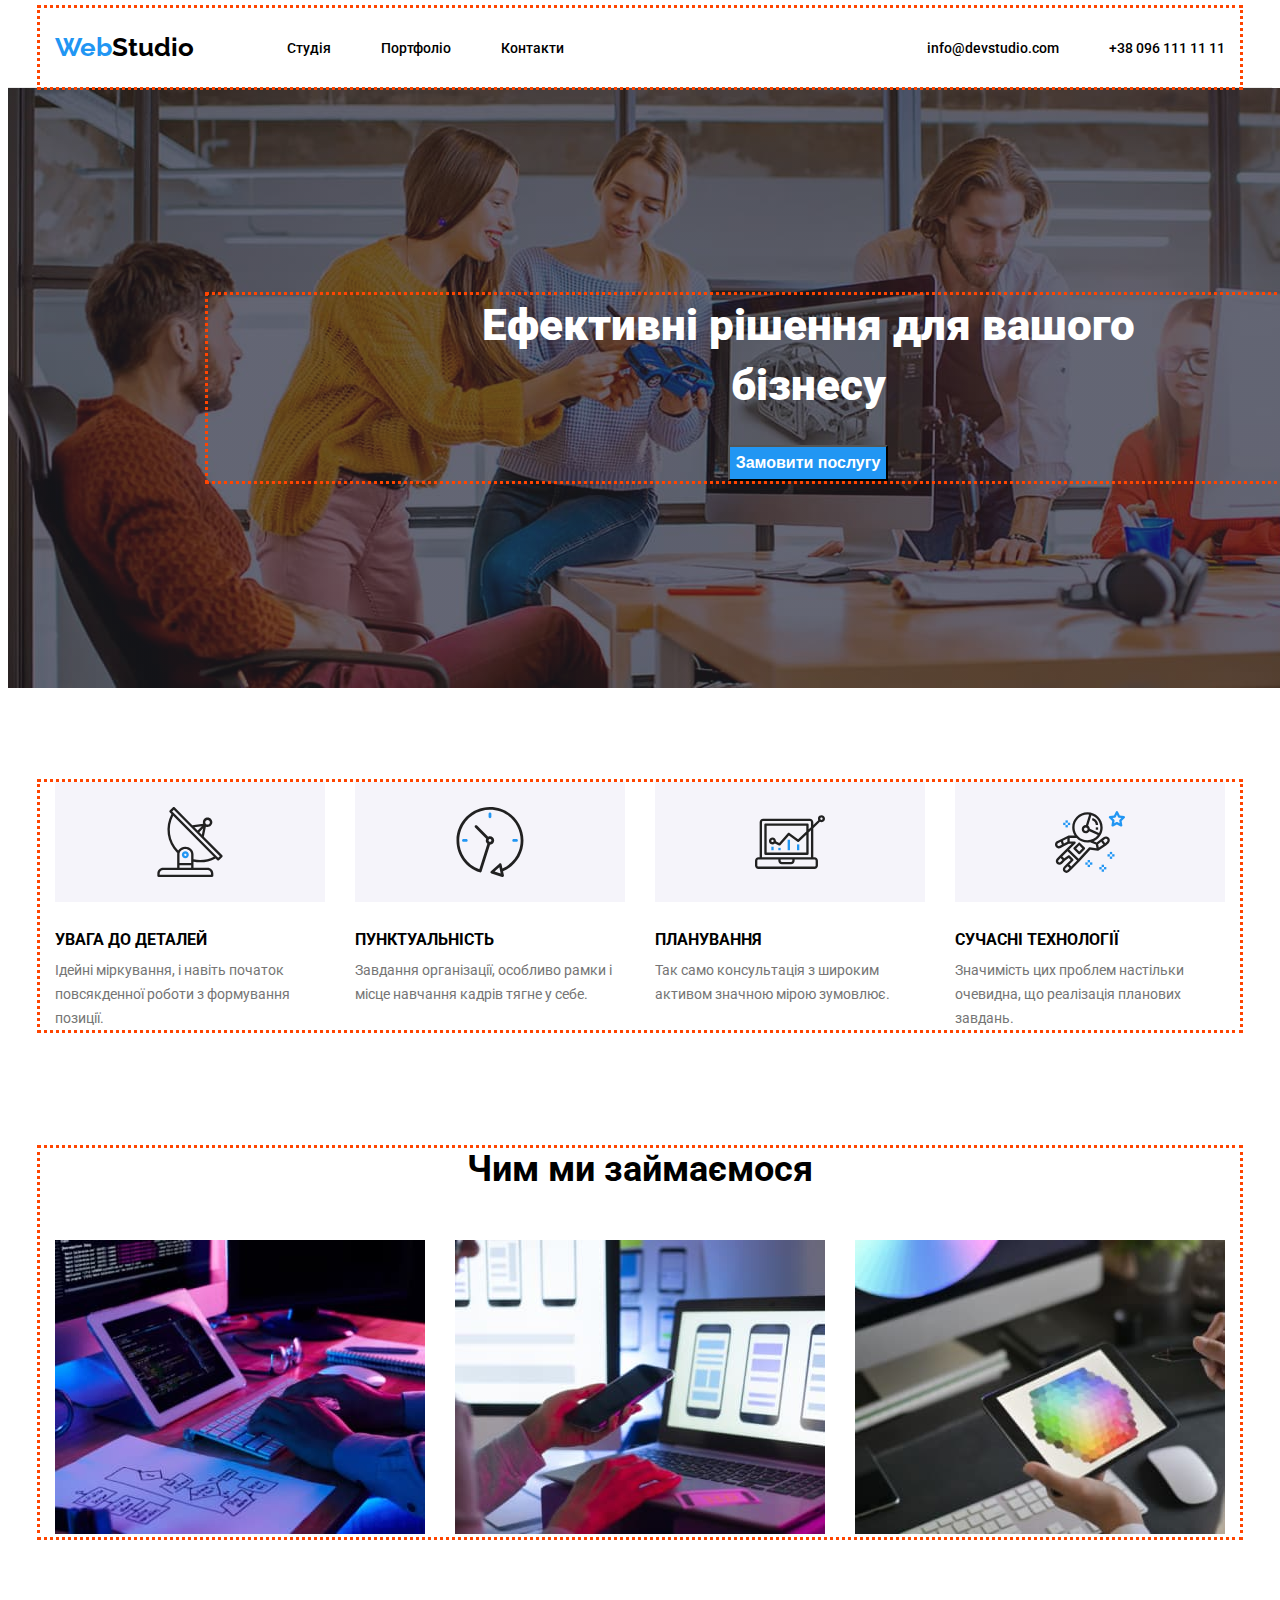
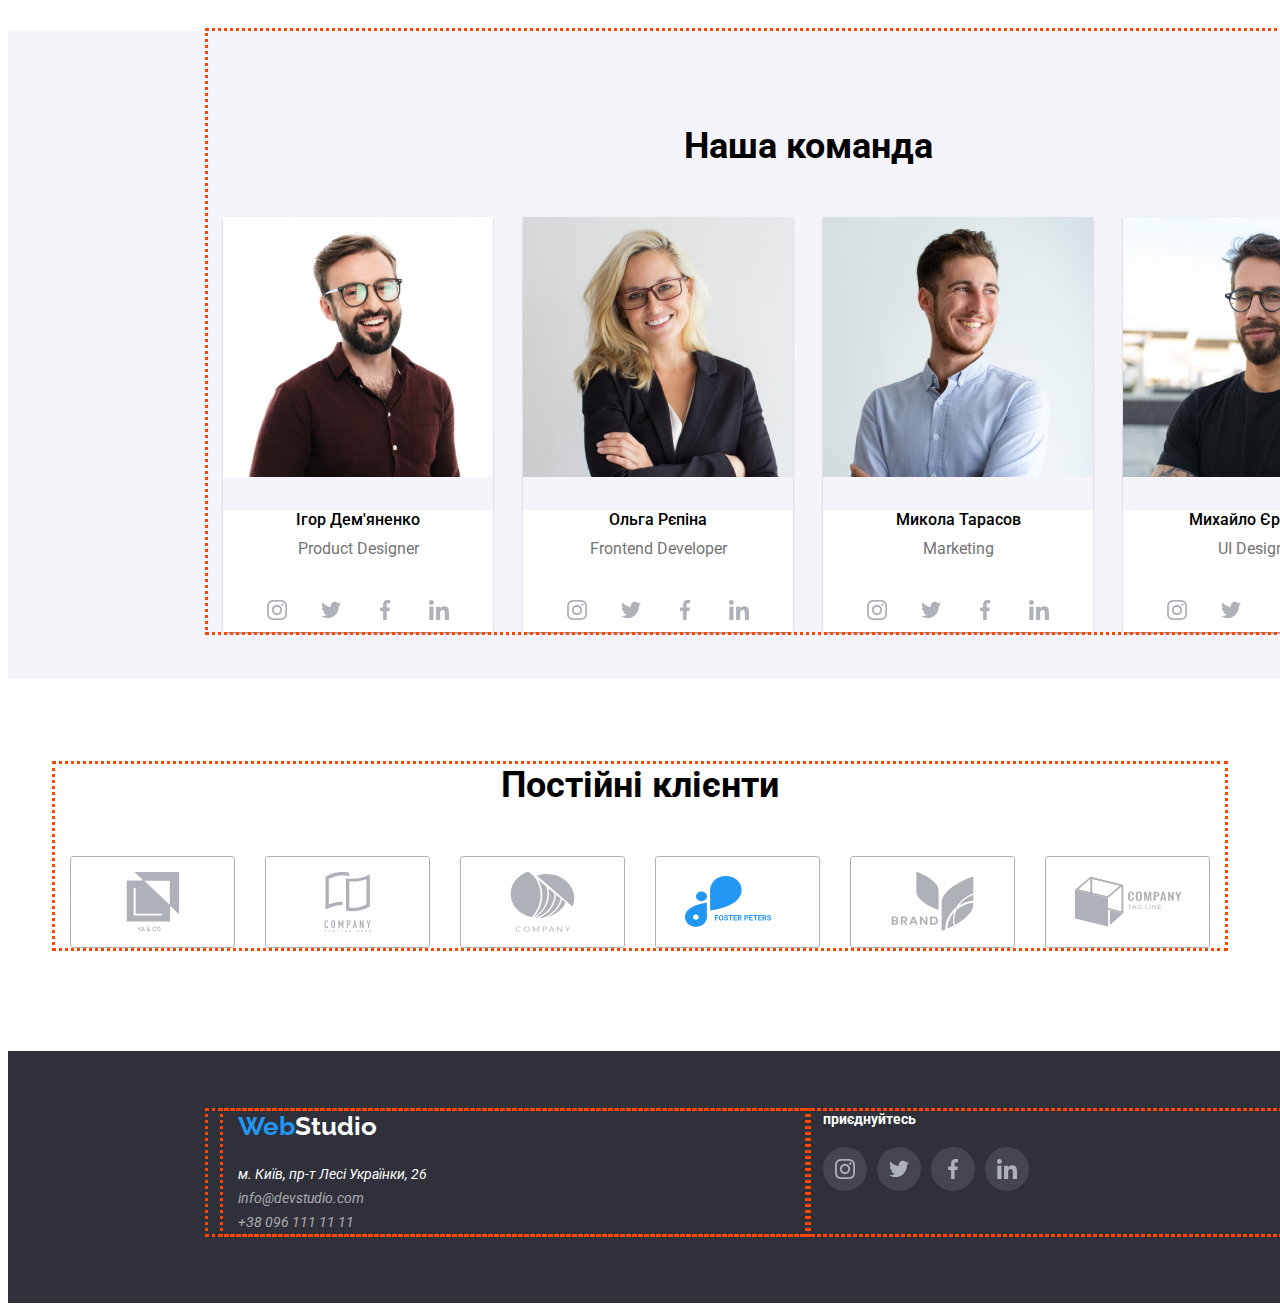
==== index.html @ acc1dbf9 "add style" ====
<!DOCTYPE html>
<html lang="en">
  <head>
    <meta charset="UTF-8" />
    <meta name="viewport" content="width=device-width, initial-scale=1.0" />
    <title>WebStudio</title>
    <link rel="preconnect" href="https://fonts.googleapis.com">
<link rel="preconnect" href="https://fonts.gstatic.com" crossorigin>
<link href="https://fonts.googleapis.com/css2?family=Raleway:ital,wght@0,700;1,700&family=Roboto:wght@400;500;700;900&display=swap" rel="stylesheet">
    <link rel="stylesheet" href="./css/normalize.css">
    <link rel="stylesheet" href="./css/style.css">
    <link rel="stylesheet" href="./css/before.css">
    <link rel="stylesheet" href="./css/flex.css">

  </head>
  <body>
    <header class="header">
      <div class="container parent-flex">
      <a href="./index.html" class="header-Studio"><span class="header-Web">Web</span>Studio</a>
      <nav class="header-nav">
        <ul class="header-nav-list">
          <li class="header-nav-item item"><a class="header-nav-link header-nav-studio" href="./index.html">Студія</a></li>
          <li class="header-nav-item item2"><a class="header-nav-link" href="./portfolio.html">Портфоліо</a></li>
          <li class="header-nav-item item3"><a class="header-nav-link" href="#">Контакти</a></li>
        </ul>
      </nav>
      <ul class="header-contact">
        <li class="header-contact-item contact-item"><a class="header-contact-link header-nav-studio" href="mailto:info@devstudio.com">info@devstudio.com</a></li>
        <li class="header-contact-item contact-item2"><a class="header-contact-link" href="tel:+380961111111">+38 096 111 11 11</a></li>
      </ul>
      </div>
    </header>
    <main>
      <section class="hero">
        <div class="container hero-container">
        <h1 class="hero-title">Ефективні рішення для вашого бізнесу</h1>
        <button class="button-hero-title">Замовити послугу</button>
        </div>
      </section>
      <section class="advantages">
        <div class="container advantages-container">
        <ul class="advantages-list">
          <li class="advantages-item before-item">
            <h3 class="advantages-item-title">УВАГА ДО ДЕТАЛЕЙ</h3>
            <p class="advantages-item-text">
              Ідейні міркування, і навіть початок повсякденної роботи з
              формування позиції.
            </p>
          </li>
          <li class="advantages-item before-item2">
            <h3 class="advantages-item-title">ПУНКТУАЛЬНІСТЬ</h3>
            <p class="advantages-item-text">
              Завдання організації, особливо рамки і місце навчання кадрів тягне
              у себе.
            </p>
          </li>
          <li class="advantages-item before-item3">
            <h3 class="advantages-item-title">ПЛАНУВАННЯ</h3>
            <p class="advantages-item-text">
              Так само консультація з широким активом значною мірою зумовлює.
            </p>
          </li>
          <li class="advantages-item before-item4">
            <h3 class="advantages-item-title">СУЧАСНІ ТЕХНОЛОГІЇ</h3>
            <p class="advantages-item-text">
              Значимість цих проблем настільки очевидна, що реалізація планових
              завдань.
            </p>
          </li>
        </ul>
        </div>
      </section>
      <section class="developments">
        <div class="container developments-container">
        <h2 class="developments-title">Чим ми займаємося</h2>
        <ul class="developments-list">
          <li class="developments-list-item">
            <img src="./img/pc1.jpg" alt="Дизайн" width="370" height="294" />
          </li>
          <li class="developments-list-item">
            <img src="./img/pc2.jpg" alt="Розробка" width="370" height="294" />
          </li>
          <li class="developments-list-item">
            <img src="./img/pc3.jpg" alt="Проект" width="370" height="294" />
          </li>
        </ul>
        </div>
      </section>
      <!-- наша команда -->
      <section class="ourteam">
        <div class="container ourteam-container">
        <h2 class="ourteam-title">Наша команда</h2>
        <ul class="ourteam-list">
          <li class="ourteam-list-item">
            <figure class="ourteam-figure">
              <img
                src="./img/team1.jpg"
                alt="Ігор Дем'яненко:Product Designer"
                width="270"
                height="368"
              />
              <figcaption class="signature">
                <h3 class="signature-title">Ігор Дем'яненко</h3>
                <p class="signature-text">Product Designer</p>
                <ul class="team-social-list">
            <li class="team-social-item"><a href="" class="team-social-link">
              <svg class="social-icon">
              <use href="./img/sprite.svg#icon-instagram"/>
            </svg>
              </a>
            </li>
            <li class="team-social-item"><a href="" class="team-social-link">
              <svg class="social-icon">
              <use href="./img/sprite.svg#icon-twitter"/>
            </svg>
              </a>
            <li class="team-social-item"><a href="" class="team-social-link">
              <svg class="social-icon">
              <use href="./img/sprite.svg#icon-facebook"/>
            </svg>
              </a>
              <li class="team-social-item"><a href="" class="team-social-link">
              <svg class="social-icon">
              <use href="./img/sprite.svg#icon-linkedin"/>
            </svg>
              </a>
          </ul>
              </figcaption>
            </figure>
          </li>
          <li class="ourteam-list-item">
            <figure class="ourteam-figure">
              <img
                src="./img/team2.jpg"
                alt="Ольга Рєпіна:Frontend Developer"
                width="270"
                height="368"
              />
              <figcaption class="signature">
                <h3 class="signature-title">Ольга Рєпіна</h3>
                <p class="signature-text">Frontend Developer</p>
                <ul class="team-social-list">
            <li class="team-social-item"><a href="" class="team-social-link">
              <svg class="social-icon">
              <use href="./img/sprite.svg#icon-instagram"/>
            </svg>
              </a>
            </li>
            <li class="team-social-item"><a href="" class="team-social-link">
              <svg class="social-icon">
              <use href="./img/sprite.svg#icon-twitter"/>
            </svg>
              </a>
            <li class="team-social-item"><a href=""  class="team-social-link">
              <svg class="social-icon">
              <use href="./img/sprite.svg#icon-facebook"/>
            </svg>
              </a>
              <li class="team-social-item"><a href=""  class="team-social-link">
              <svg class="social-icon">
              <use href="./img/sprite.svg#icon-linkedin"/>
            </svg>
              </a>
          </ul>
              </figcaption>
            </figure>
          </li>
          <li class="ourteam-list-item">
            <figure class="ourteam-figure">
              <img
                src="./img/team3.jpg"
                alt="Микола Тарасов:Marketing"
                width="270"
                height="368"
              />
              <figcaption class="signature">
                <h3 class="signature-title">Микола Тарасов</h3>
                <p class="signature-text">Marketing</p>
                <ul class="team-social-list">
            <li class="team-social-item"><a href="" class="team-social-link">
              <svg class="social-icon">
              <use href="./img/sprite.svg#icon-instagram"/>
            </svg>
              </a>
            </li>
            <li class="team-social-item"><a href=""  class="team-social-link">
              <svg class="social-icon">
              <use href="./img/sprite.svg#icon-twitter"/>
            </svg>
              </a>
            <li class="team-social-item"><a href=""  class="team-social-link">
              <svg class="social-icon">
              <use href="./img/sprite.svg#icon-facebook"/>
            </svg>
              </a>
              <li class="team-social-item"><a href=""  class="team-social-link">
              <svg class="social-icon">
              <use href="./img/sprite.svg#icon-linkedin"/>
            </svg>
              </a>
          </ul>
              </figcaption>
            </figure>
          </li>
          <li class="ourteam-list-item">
            <figure class="ourteam-figure">
              <img
                src="./img/team4.png"
                alt="Михайло Єрмаков:UI Designer"
                width="270"
                height="368"
              />
              <figcaption class="signature">
                <h3 class="signature-title">Михайло Єрмаков</h3>
                <p class="signature-text">UI Designer</p>
                <ul class="team-social-list">
            <li class="team-social-item"><a href="" class="team-social-link">
              <svg class="social-icon">
              <use href="./img/sprite.svg#icon-instagram"/>
            </svg>
              </a>
            </li>
            <li class="team-social-item"><a href=""  class="team-social-link">
              <svg class="social-icon">
              <use href="./img/sprite.svg#icon-twitter"/>
            </svg>
              </a>
            <li class="team-social-item"><a href=""  class="team-social-link">
              <svg class="social-icon">
              <use href="./img/sprite.svg#icon-facebook"/>
            </svg>
              </a>
              <li class="team-social-item"><a href=""  class="team-social-link">
              <svg class="social-icon">
              <use href="./img/sprite.svg#icon-linkedin"/>
            </svg>
              </a>
          </ul>
              </figcaption>
            </figure>
          </li>
        </ul>
        </div>
      </section>
      <section class="regular-customers">
        <div class="container regular-customers-container">
          <h2 class="regular-customers-title">Постійні клієнти</h2>
          <ul class="regular-customers-list">
            <li class="regular-customers-item">
              <a href="" class="regular-customers-link">
                <svg class="regular-customers-icon">
                  <use href="./img/sprite.svg#icon-ya"/>
                </svg>
              </a>
            </li>
            <li class="regular-customers-item">
              <a href="" class="regular-customers-link">
                <svg class="regular-customers-icon">
                  <use href="./img/sprite.svg#icon-compani"/>
                </svg>
              </a>
            </li>
            <li class="regular-customers-item">
              <a href="" class="regular-customers-link">
                <svg class="regular-customers-icon">
                  <use href="./img/sprite.svg#icon-group"/>
                </svg>
              </a>
            </li>
            <li class="regular-customers-item">
              <a href="" class="regular-customers-link">
                <svg class="regular-customers-icon">
                  <use href="./img/sprite.svg#icon-fosterPeters"/>
                </svg>
              </a>
            </li>
            <li class="regular-customers-item">
              <a href="" class="regular-customers-link">
                <svg class="regular-customers-icon">
                <use href="./img/sprite.svg#icon-brand"/>
              </svg>
              </a>
            </li>
            <li class="regular-customers-item">
              <a href="" class="regular-customers-link">
                  <svg class="regular-customers-icon">
                <use href="./img/sprite.svg#icon-tagLine"/>
              </svg>
              </a>
            </li>
          </ul>
        </div>
      </section>
    </main>
    <footer class="footer">
      <div class="container footer-flex">
        <div class="container footer-container">
      <a href="./index.html" class="footer-Studio"><span class="footer-Web">Web</span>Studio</a>
      <address>
        <ul  class="footer-contact">
          <li class="footer-contact-item footer-contact1"><p class="footer-contact-text">м. Київ, пр-т Лесі Українки, 26</p></li>
          <li class="footer-contact-item footer-contact2"><a class="footer-contact-link" href="mailto:info@devstudio.com">info@devstudio.com</a></li>
          <li class="footer-contact-item footer-contact2"><a class="footer-contact-link" href="tel:+380961111111">+38 096 111 11 11</a></li>
        </ul>
      </address>
      </div>
      <!-- join in -->
      <div class="container join-container">
      <h2 class="join-title">приєднуйтесь</h2>
      <ul class="join-list">
        <li class="join-item">
          <a href="" class="join-link">
            <svg class="join-icon">
              <use href="./img/sprite.svg#icon-instagram"/>
            </svg>
          </a>
        </li>
        <li class="join-item">
          <a href="" class="join-link">
            <svg class="join-icon">
              <use href="./img/sprite.svg#icon-twitter"/>
            </svg>
          </a>
        </li>
        <li class="join-item">
          <a href="" class="join-link">
            <svg class="join-icon">
              <use href="./img/sprite.svg#icon-facebook"/>
            </svg>
          </a>
        </li>
        <li class="join-item">
          <a href="" class="join-link">
            <svg class="join-icon">
              <use href="./img/sprite.svg#icon-linkedin"/>
            </svg>
          </a>
        </li>
      </ul>
      </div>
      </div>
    </footer>
  </body>
</html>
---- css/style.css ----
:root {
    --blue-color:rgb(33, 150, 243);
    --blak-color:rgb(0, 0, 0);
    --grey-color:rgb(117, 117, 117);
    --white-color:rgb(255, 255, 255);
    --address-color:rgba(255, 255, 255, 0.6);
    --next-blak-color:rgb(33, 33, 33);
    --grey-regular-customers-color:rgb(175, 177, 184);
    --join-bgc: rgba(255, 255, 255, 0.1);
}
.container {
    width: 1200px;
    padding-left: 15px;
    padding-right: 15px;
    margin-left: auto;
    margin-right: auto;
    outline: 3px dotted orangered;
}
body {
    font-family: "Roboto", sans-serif;
    font-size: 14px;
    color: var(--blak-color);
    line-height: (24 / 16);
}
.header-Studio {
    color: var(--blak-color);
    font-family: Raleway;
    font-weight: 700;
    font-size: 26px;
    line-height: 31px;
}
.item {
    color: var(--blue-color);
}
.header-nav-item {
    font-weight: 500;
    line-height: (16 / 14);
}
.contact-item {
    font-weight: 500;
    line-height: 16px;
    color: var(--blue-color);
}
.contact-item2 {
    font-weight: 500;
    line-height: 16px;
    color: var(--grey-color);
}
/* hero */
.hero-title {
    color: var(--white-color);
    font-size: 44px;
    font-weight: 900;
    line-height: 60px;
    width: 696px;
    margin: 0 auto;
}
.hero {
    background: rgb(47, 48, 58);
    width: 1600px;
    height: 600px;
    margin: 0 auto;
}
.button-hero-title {
    color: var(--white-color);
    font-size: 16px;
    font-weight: 700;
    line-height: 30px;
    background-color: rgb(33, 150, 243);
}
.advantages-item-title{
    font-weight: 700;
    line-height: 16px;
}
.advantages-item-text {
    color: var(--grey-color);
    font-weight: 400;
    line-height: 24px;
}
.developments-title {
    font-size: 36px;
    font-weight: 700;
    line-height: 42px;
}
.ourteam-title {
    font-size: 36px;
    font-weight: 700;
    line-height: 42px;
}
.ourteam {
    background-color: rgb(245, 244, 250);
    width: 1600px;
    height: 648px;
    margin: 0 auto;
}
.signature-title {
    font-size: 16px;
    font-weight: 500;
    line-height: 19px;
}
.signature-text {
    color: var(--grey-color);
    font-size: 16px;
    font-weight: 400;
    line-height: 19px;
}
.footer-contact1 {
    font-weight: 400;
    line-height: 24px;
    color: var(--white-color);
}
.footer-contact {
    padding-top: 20px;
}
.footer-contact2 {
    color: var(--address-color);
    font-weight: 400;
    line-height: 24px;
}
.footer {
    background-color:  rgb(47, 48, 58);
    width: 1600px;
    height: 252px;
    margin: 0 auto;
}
.footer-Web {
    color: var(--blue-color);
    font-family: Raleway;
    font-weight: 700;
    font-size: 26px;
    line-height: 31px;
}
.header-Web {
    color: var(--blue-color);
    font-family: Raleway;
    font-weight: 700;
    font-size: 26px;
    line-height: 31px;
}
.content-item1 {
    font-weight: 500;
    line-height: 16px;
}
.content-item2 {
    color: var(--blue-color);
    font-weight: 500;
    line-height: 16px;
}
.content-item3 {
    color: var(--next-blak-color);
    font-weight: 500;
    line-height: 16px;
}
.content-item4 {
    color: var(--blue-color);
    font-weight: 500;
    line-height: 16px;
}
.content-item5 {
    color: var(--grey-color);
    font-weight: 500;
    line-height: 16px;
}
.portfolio-filter-button {
    background: rgb(33, 150, 243);
    color: var(--white-color);
    font-weight: 500;
    line-height: 26px;
}
.filter-button {
    color: var(--next-blak-color);
    background: rgb(245, 244, 250);
    font-weight: 500;
    line-height: 26px;
}
.portfolio-title {
    font-weight: 900;
    font-size: 40px;
    line-height: 31px;
}
.portfolio-list-title {
    color: var(--next-blak-color);
    font-size: 18px;
    font-weight: 700;
    line-height: 36px;
}
.portfolio-list-text {
    color: var(--grey-color);
    font-size: 16px;
    font-weight: 400;
    line-height: 30px;    
}
.footer-Studio {
    color: var(--white-color);
    font-family: Raleway;
    font-weight: 700;
    font-size: 26px;
    line-height: 31px;
}
.hero {
    margin-bottom: 94px;
}
.advantages {
    margin-bottom: 118px;
}
.developments {
    margin-bottom: 94px;
}
.container {
    width: 1200px;
    padding-left: 15px;
    padding-right: 15px;
    margin-left: auto;
    margin-right: auto;
    outline: 3px dotted orangered; 
} 
.hero {
    display: flex;
    align-items: center;
    text-align: center; 
    height: 600px;
}
.header-nav-link:is(:hover, :focus) {
    cursor: pointer;
    color: var(--blue-color);
}
.header-contact-link:is(:hover, :focus) {
    cursor: pointer;
    color: var(--blue-color);
}
.filter-button:is(:hover, :focus) {
    cursor: pointer;
    background-color: var(--blue-color);
    color: var(--white-color);
    box-shadow: 0px 2px 2px 0px rgba(0, 0, 0, 0.12)
    ,0px 1px 2px 0px rgba(0, 0, 0, 0.08)
    ,0px 3px 1px 0px rgba(0, 0, 0, 0.1);
    border-radius: 4px;
}
.hero-title {
    margin-bottom: 30px;
}
.advantages-item-title {
    margin-bottom: 10px;
}
.header-Studio {
    margin-right: 93px;
}
.developments-title {
    margin-bottom: 50px;
}
.ourteam-title {
    margin-bottom: 50px;
}
.portfolio-title {
    margin-top: 30px;
    margin-bottom: 30px;
}
.portfolio {
    padding-top: 94px;
}
.header {
    border-bottom: 1px solid rgb(236, 236, 236);
    height: 80px;
}
.portfolio-list-item:is(:hover, :focus) {
    box-shadow: 1px 4px 6px 0px rgba(0, 0, 0, 0.16),
    0px 4px 4px 0px rgba(0, 0, 0, 0.06),
    0px 1px 1px 0px rgba(0, 0, 0, 0.12);
}
.portfolio-list-item {
    border: 1px solid rgb(238, 238, 238);
}
.filter-button {
    border:none;
    background-color: rgb(245, 244, 250);
    padding: 6px 25px;
    border-radius: 4px;
}
.header-nav-link {
    color: var(--blak-color);
}
.header-contact-link {
    color: var(--blak-color);
}
.footer {
    padding-top: 60px;
}
.footer-Studio {
    padding-bottom: 20px;
}
.ourteam-title {
    padding-top: 94px;
}
.footer-contact-link {
    color: var(--address-color);
}
.flex-grid {
    display: flex;
    justify-content: center;
    flex-wrap: wrap;
    gap: 30px;
}
.portfolio-list-item {
    flex-basis: calc((100% - 2 * 30px) / 3);
    height: 404px;
}
.portfolio {
    margin-bottom: 94px;
}
.advantages-item-title {
    padding-top: 30px;
}
.signature {
    background-color: var(--white-color);
}
.ourteam-list-item {
    border-radius: 0px 0px 4px 4px;
    box-shadow: 0px 2px 1px 0px rgba(0, 0, 0, 0.2),
    0px 1px 1px 0px rgba(0, 0, 0, 0.14),
    0px 1px 3px 0px rgba(0, 0, 0, 0.12);
}
.signature-title {
    margin-top: 30px;
    margin-bottom: 10px;
    display: inline-block;
}
.signature-text {
    padding-bottom: 30px;
}
.before-item {
    border-radius: 4px;
}
.hero {
    background-image: linear-gradient(
        to right,
        rgba(47, 48, 58, 0.4),
        rgba(47, 48, 58, 0.4)
    ),
    url(../img/workдз17.jpg);
}
.portfolio-list-title {
    padding-left: 24px;
}
.portfolio-list-text {
    padding-left: 24px;
}
.social-icon {
    fill: var(--grey-color);
    width: 20px;
    height: 20px;
}
.team-social-list {
    display: flex;
    justify-content: center;
    align-items: center;
    gap: 10px;
}
.team-social-item {
    border-radius: 50px;
    width: 44px;
    height: 44px;
}
/* .social-icon:is(:hover, :focus) {
    fill: var(--white-color);
} */
.team-social-link {
    display: flex;
    align-items: center;
    justify-content: center;
    width: 100%;
    height: 100%;
}
.team-social-link:is(:hover, :focus) {
    background-color: var(--blue-color);
    border-radius: 50px;
}
/* regular-customers */
.regular-customers-container {
    width: 1170px;
    height: 184px;
    margin: 0 auto;
    margin-bottom: 103px;
}
.regular-customers-list {
    display: flex;
    justify-content: center;
    align-items: center;
    gap: 30px;
}
.regular-customers-item {
    width: 170px;
    height: 92px;
    border: 1px solid var(--grey-regular-customers-color);
    border-radius: 3px;
}
.regular-customers-icon {
    width: 106px;
    height: 60px;
    fill: var(--grey-color);
}
.regular-customers-title {
    font-family: Roboto;
    font-weight: 700;
    font-size: 36px;
    display: flex;
    justify-content: center;
    margin-top: 85px;
    padding-bottom: 50px;
}
.regular-customers-link {
    display: flex;
    align-items: center;
    justify-content: center;
    width: 100%;
    height: 100%;
}
.regular-customers-item:is(:hover, :focus) {
    border: 1px solid var(--blue-color);
}
.regular-customers-icon:is(:hover, :focus) {
    fill: var(--blue-color);
}
/* join in */
.join-title {
    color: var(--white-color);
    font-family: Roboto;
    font-size: 14px;
    font-weight: 700;
    line-height: 16px;
    padding-bottom: 20px;
    
}
.join-icon {
    fill: var(--white-color);
    width: 20px;
    height: 20px;
}
.join-list {
    display: flex;
    /* justify-content: center; */
    align-items: center;
    gap: 10px;
}
.join-item {
    background-color: var(--join-bgc);
    border-radius: 50px;
    width: 44px;
    height: 44px;
}
.join-link {
        display: flex;
    align-items: center;
    justify-content: center;
    width: 100%;
    height: 100%;
}
.join-link:is(:hover, :focus) {
    background-color: var(--blue-color);
    border-radius: 50px;
}
.footer-flex {
    display: flex;
}
/* heder-svg */
.contact-item::before {
    content: " ";
    /* display: block; */

    width: 16px;
    height: 12px;

    fill: var(--grey-color);
    background-image: url(../img/sprite.svg#icon-mailHeader);
    background-repeat: no-repeat;
    background-position: center;
}
.contact-item2::before {
    content: " ";
    /* display: block; */

    width: 10px;
    height: 16px;

    fill: var(--grey-color);
    background-image: url(../img/sprite.svg#icon-phoneHeader);
    background-repeat: no-repeat;
    background-position: center;
}
---- css/before.css ----
:root {
    --bg-advantages-color:#F5F4FA;
}
.before-item::before {
    content: " ";
    display: block;

    width: 270px;
    height: 120px;

    background-color: var(--bg-advantages-color);
    background-image: url(../img/iconantenna\ 1.svg);
    background-repeat: no-repeat;
    background-position: center;
}
.before-item2::before {
    content: " ";
    display: block;

    width: 270px;
    height: 120px;

    background-color: var(--bg-advantages-color);
    background-image: url(../img/clock\ 1.svg);
    background-repeat: no-repeat;
    background-position: center;
}
.before-item3::before {
    content: " ";
    display: block;

    width: 270px;
    height: 120px;

    background-color: var(--bg-advantages-color);
    background-image: url(../img/diagram\ 1.svg);
    background-repeat: no-repeat;
    background-position: center;
}
.before-item4::before {
    content: " ";
    display: block;

    width: 270px;
    height: 120px;

    background-color: var(--bg-advantages-color);
    background-image: url(../img/astronaut\ 1.svg);
    background-repeat: no-repeat;
    background-position: center;
}
---- css/flex.css ----
/* header */
.conteiner {
    width: 1200px;
    margin: 0 auto;
    padding: 0 15px;
    height: 100%;
}
.header {
    display: flex;
}
.header-nav-list {
    display: flex;
    justify-content: center;
}
.parent-flex {
    display: flex;
    align-items: center;
}

.header-nav > .header-list {
    display: flex;
}
.header-contact {
    display: flex;
    margin-left: auto;
} 
.header-nav-item:not(:last-child) {
    margin-right: 50px;
}

.header-contact-item:not(:last-child) {
    margin-right: 50px;
}
/* main */
.advantages-list {
    display: flex;
    justify-content: center;
}
.advantages-item:not(:last-child) {
    margin-right: 30px;
}
.developments-title {
    display: flex;
    justify-content: center;
}
.developments-list {
    display: flex;
    justify-content: center;
}
.developments-list-item:not(:last-child) {
    margin-right: 30px;
}
.ourteam-title {
    display: flex;
    justify-content: center;
}
.ourteam-list {
    display: flex;
    justify-content: center;
}
.ourteam-list-item:not(:last-child) {
    margin-right: 30px;
}
/* main portfolio */
.portfolio-filter {
    display: flex;
    justify-content: center;
}
.portfolio-item:not(:last-child) {
    margin-right: 8px;
}
.portfolio-title {
    display: flex;
    justify-content: center;
}
.portfolio-list {
    display: flex;
    flex-wrap: wrap;
}
.portfolio-list-item {
    width: 370px;
    height: 404px;
}
.portfolio-list-item:not(:nth-child(3n)) {
    margin-right: 30px;
}
.portfolio-list-item:not(:nth-last-child(-n + 3)) {
    margin-bottom: 30px;
}
.signature-title {
    display: flex;
    justify-content: center;
}
.signature-text {
    display: flex;
    justify-content: center;
}
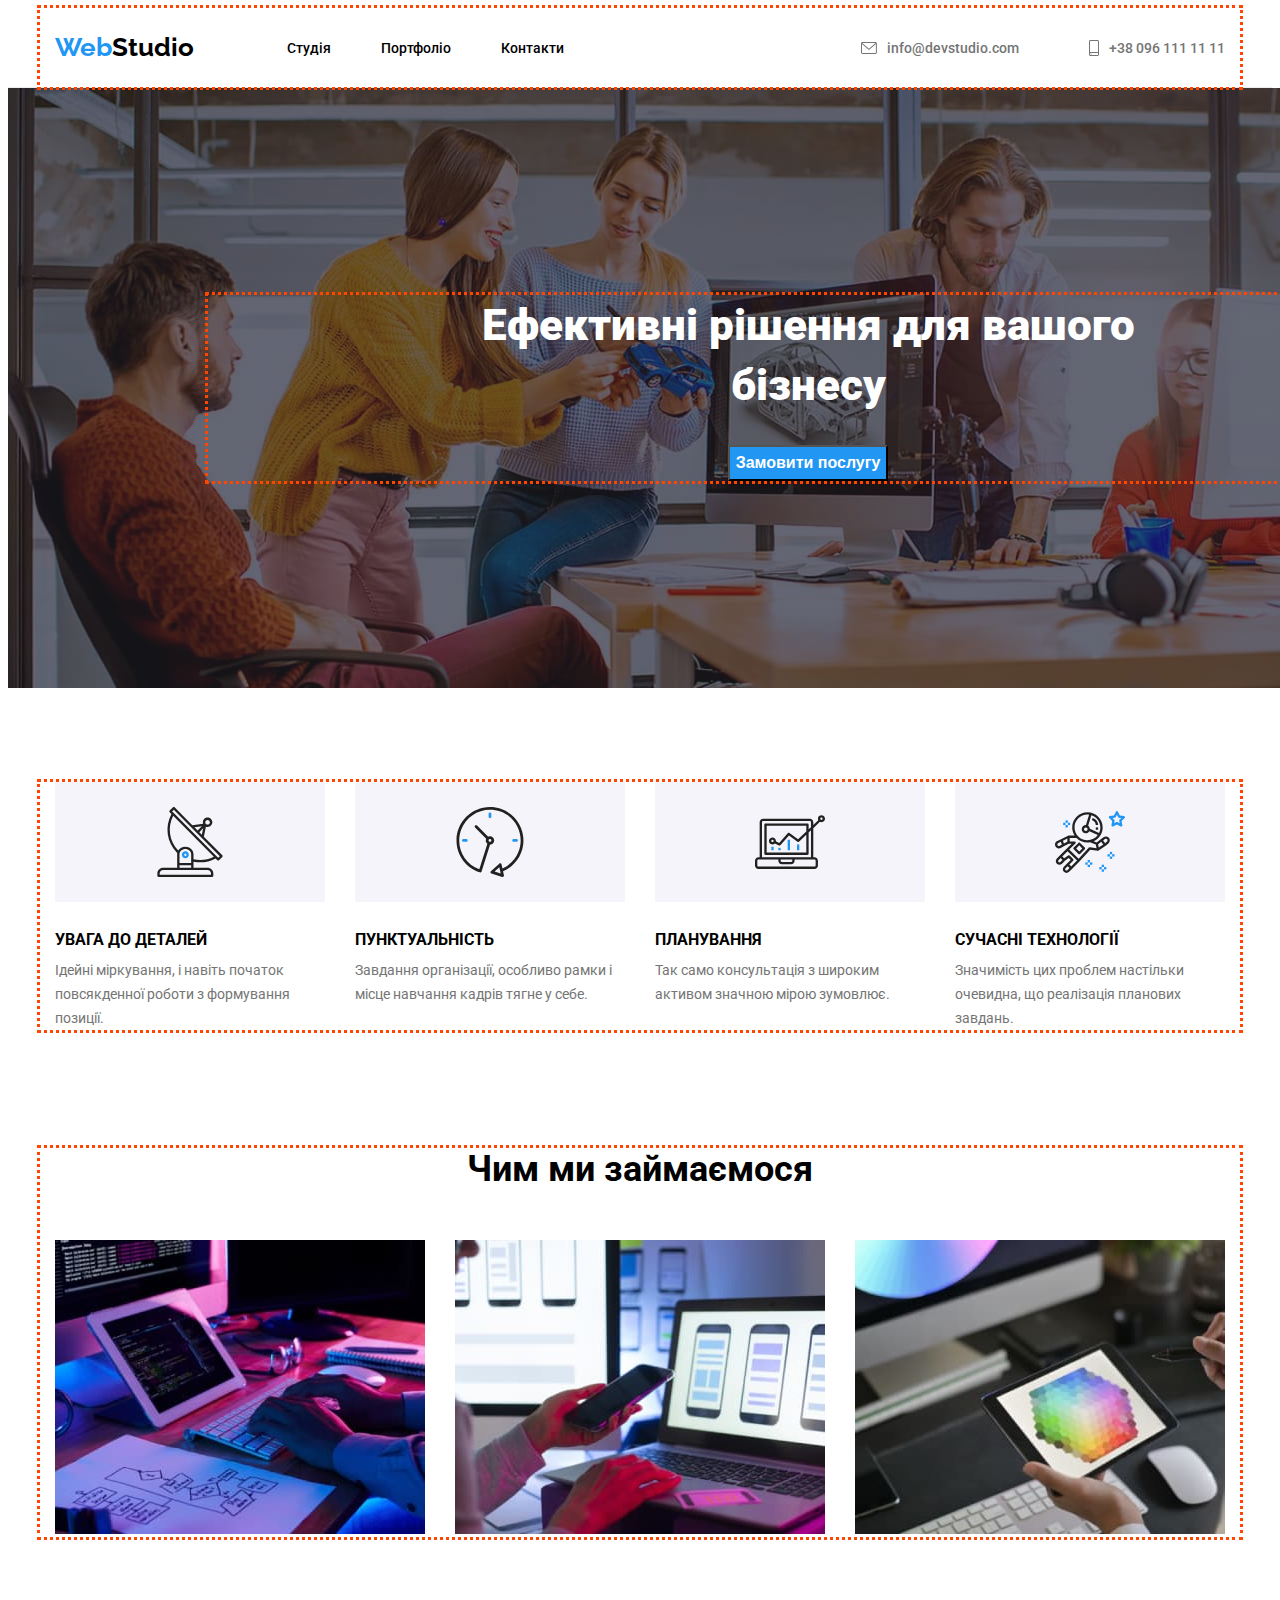
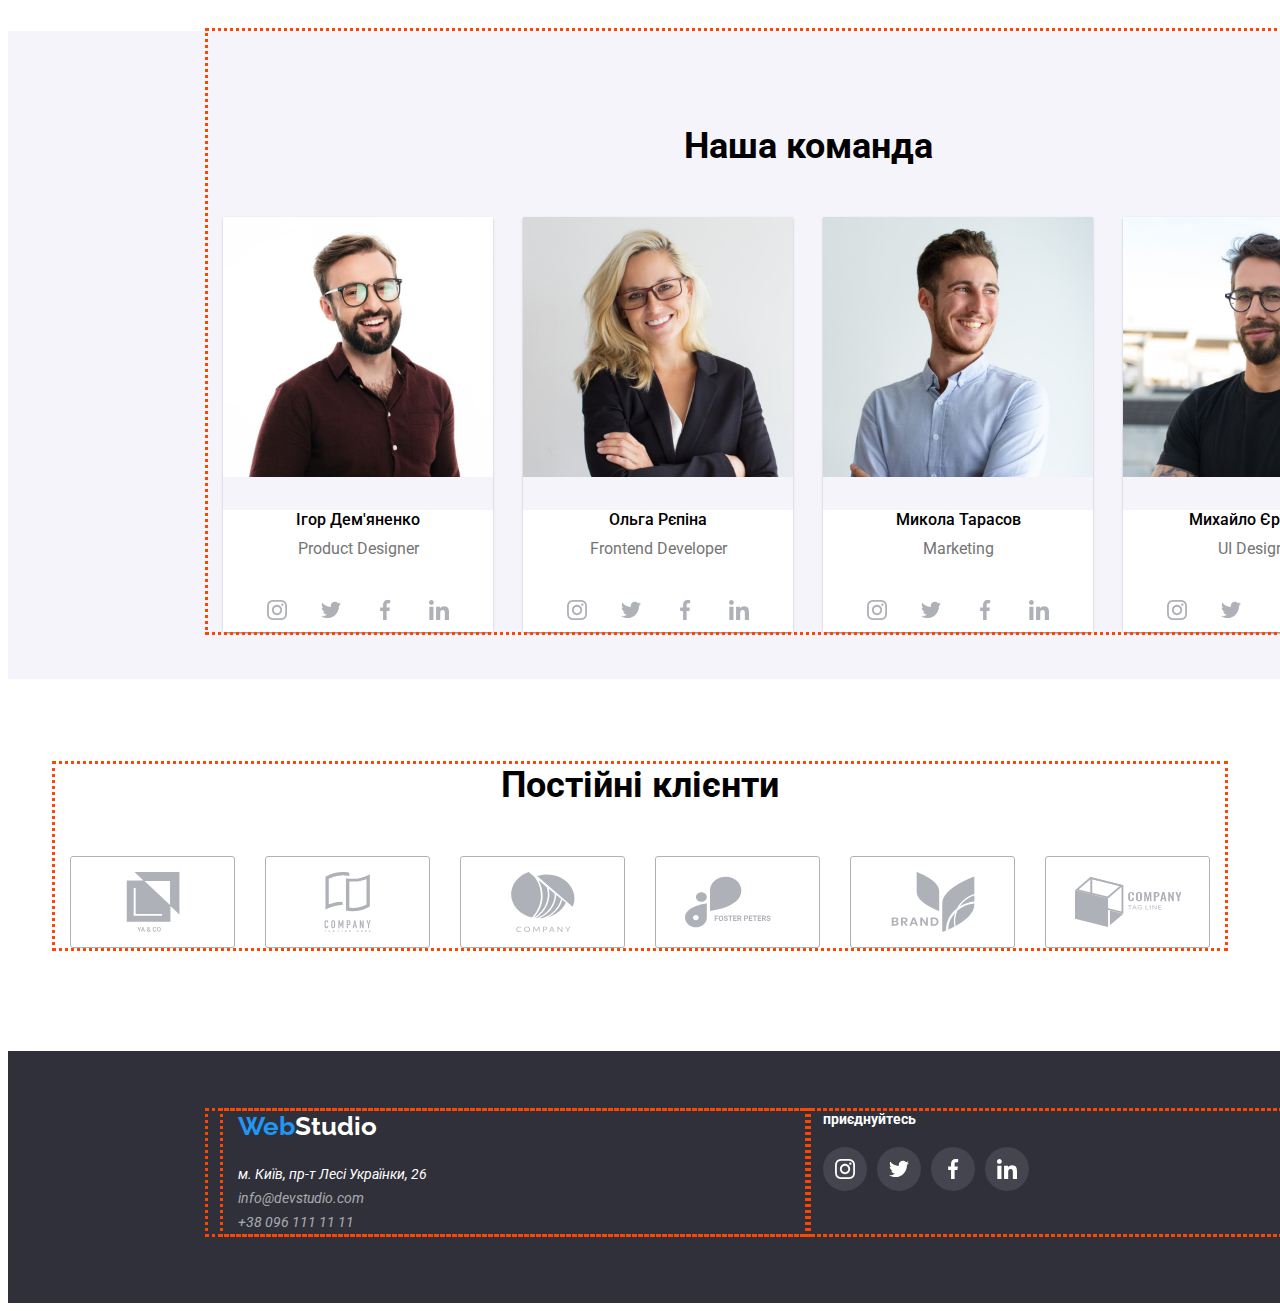
==== commit 83c724bd: "add style" ====
--- a/index.html
+++ b/index.html
@@ -25,8 +25,18 @@
         </ul>
       </nav>
       <ul class="header-contact">
-        <li class="header-contact-item contact-item"><a class="header-contact-link header-nav-studio" href="mailto:info@devstudio.com">info@devstudio.com</a></li>
-        <li class="header-contact-item contact-item2"><a class="header-contact-link" href="tel:+380961111111">+38 096 111 11 11</a></li>
+        <li class="header-contact-item contact-item">
+          <svg class="contact-icon" width="16" height="12">
+            <use href="./img/sprite.svg#icon-mail-header"/>
+          </svg>
+          <a class="header-contact-link header-nav-studio" href="mailto:info@devstudio.com">info@devstudio.com</a>
+        </li>
+        <li class="header-contact-item contact-item2">
+          <svg class="contact-icon" width="10" height="16">
+            <use href="./img/sprite.svg#icon-smartphone"/>
+          </svg>
+          <a class="header-contact-link" href="tel:+380961111111">+38 096 111 11 11</a>
+        </li>
       </ul>
       </div>
     </header>
@@ -205,7 +215,7 @@
           <li class="ourteam-list-item">
             <figure class="ourteam-figure">
               <img
-                src="./img/team4.png"
+                src="./img/team4.jpg"
                 alt="Михайло Єрмаков:UI Designer"
                 width="270"
                 height="368"
@@ -249,42 +259,42 @@
             <li class="regular-customers-item">
               <a href="" class="regular-customers-link">
                 <svg class="regular-customers-icon">
-                  <use href="./img/sprite.svg#icon-ya"/>
+                  <use href="./img/sprite.svg#yaco-icon"/>
                 </svg>
               </a>
             </li>
             <li class="regular-customers-item">
               <a href="" class="regular-customers-link">
                 <svg class="regular-customers-icon">
-                  <use href="./img/sprite.svg#icon-compani"/>
+                  <use href="./img/sprite.svg#tegline-here-icon"/>
                 </svg>
               </a>
             </li>
             <li class="regular-customers-item">
               <a href="" class="regular-customers-link">
                 <svg class="regular-customers-icon">
-                  <use href="./img/sprite.svg#icon-group"/>
+                  <use href="./img/sprite.svg#company-icon"/>
                 </svg>
               </a>
             </li>
             <li class="regular-customers-item">
               <a href="" class="regular-customers-link">
                 <svg class="regular-customers-icon">
-                  <use href="./img/sprite.svg#icon-fosterPeters"/>
+                  <use href="./img/sprite.svg#fosterpeters-icon"/>
                 </svg>
               </a>
             </li>
             <li class="regular-customers-item">
               <a href="" class="regular-customers-link">
                 <svg class="regular-customers-icon">
-                <use href="./img/sprite.svg#icon-brand"/>
+                <use href="./img/sprite.svg#brand-icon"/>
               </svg>
               </a>
             </li>
             <li class="regular-customers-item">
               <a href="" class="regular-customers-link">
                   <svg class="regular-customers-icon">
-                <use href="./img/sprite.svg#icon-tagLine"/>
+                <use href="./img/sprite.svg#company-tegline-icon"/>
               </svg>
               </a>
             </li>
--- a/css/style.css
+++ b/css/style.css
@@ -22,6 +22,7 @@
     color: var(--blak-color);
     line-height: (24 / 16);
 }
+/* header */
 .header-Studio {
     color: var(--blak-color);
     font-family: Raleway;
@@ -29,6 +30,26 @@
     font-size: 26px;
     line-height: 31px;
 }
+.header-contact-item {
+    display: flex;
+    align-items: center;
+    gap: 10px;
+}
+.contact-icon {
+    fill: var(--grey-color);
+}
+.header-nav-link {
+    color: var(--blak-color);
+}
+.header-contact-link {
+    padding: 15px 0;
+    color: var(--grey-color);
+    font-weight: 500;
+}
+.header-contact-item:is(:hover, :focus) .contact-icon {
+    fill: var(--blue-color);
+}
+
 .item {
     color: var(--blue-color);
 }
@@ -277,12 +298,6 @@
     padding: 6px 25px;
     border-radius: 4px;
 }
-.header-nav-link {
-    color: var(--blak-color);
-}
-.header-contact-link {
-    color: var(--blak-color);
-}
 .footer {
     padding-top: 60px;
 }
@@ -346,7 +361,7 @@
     padding-left: 24px;
 }
 .social-icon {
-    fill: var(--grey-color);
+    fill: var(--grey-regular-customers-color);
     width: 20px;
     height: 20px;
 }
@@ -361,19 +376,19 @@
     width: 44px;
     height: 44px;
 }
-/* .social-icon:is(:hover, :focus) {
+.team-social-item:is(:hover, :focus) {
+    background-color: var(--blue-color);
+    border-radius: 50px;
+}
+.team-social-item:is(:hover, :focus) .social-icon {
     fill: var(--white-color);
-} */
+}
 .team-social-link {
     display: flex;
     align-items: center;
     justify-content: center;
     width: 100%;
     height: 100%;
-}
-.team-social-link:is(:hover, :focus) {
-    background-color: var(--blue-color);
-    border-radius: 50px;
 }
 /* regular-customers */
 .regular-customers-container {
@@ -397,7 +412,7 @@
 .regular-customers-icon {
     width: 106px;
     height: 60px;
-    fill: var(--grey-color);
+    fill: var(--grey-regular-customers-color);
 }
 .regular-customers-title {
     font-family: Roboto;
